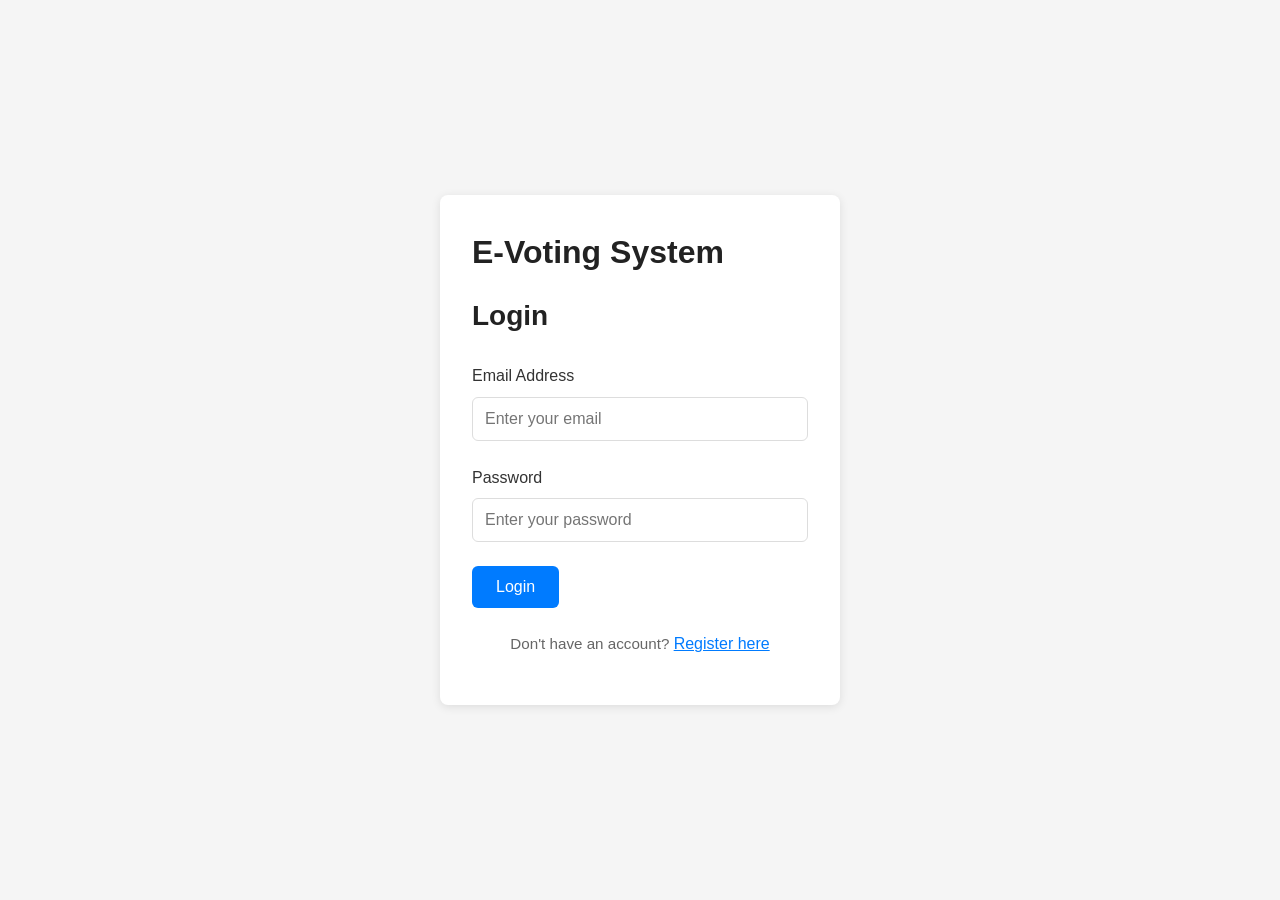
==== index.html @ 1eb37b3e "feat:"feat: create static frontend structure for e-voting system"" ====
<!DOCTYPE html>
<html lang="en">
<head>
    <meta charset="UTF-8">
    <meta name="viewport" content="width=device-width, initial-scale=1.0">
    <title>E-Voting System - Login & Register</title>
    <link rel="stylesheet" href="css/styles.css">
</head>
<body>
    <main class="auth-container">
        <div class="auth-wrapper">
            <!-- Login Section -->
            <section id="login-section" class="auth-section active">
                <h1>E-Voting System</h1>
                <h2>Login</h2>
                <form id="login-form" class="auth-form">
                    <div class="form-group">
                        <label for="login-email">Email Address</label>
                        <input 
                            type="email" 
                            id="login-email" 
                            name="email" 
                            placeholder="Enter your email"
                            required
                        >
                    </div>
                    <div class="form-group">
                        <label for="login-password">Password</label>
                        <input 
                            type="password" 
                            id="login-password" 
                            name="password" 
                            placeholder="Enter your password"
                            required
                        >
                    </div>
                    <button type="submit" class="btn btn-primary">Login</button>
                </form>
                <p class="auth-toggle">
                    Don't have an account? 
                    <button type="button" class="toggle-btn" id="toggle-register">Register here</button>
                </p>
            </section>

            <!-- Register Section -->
            <section id="register-section" class="auth-section">
                <h1>E-Voting System</h1>
                <h2>Create Account</h2>
                <form id="register-form" class="auth-form">
                    <div class="form-group">
                        <label for="register-name">Full Name</label>
                        <input 
                            type="text" 
                            id="register-name" 
                            name="name" 
                            placeholder="Enter your full name"
                            required
                        >
                    </div>
                    <div class="form-group">
                        <label for="register-email">Email Address</label>
                        <input 
                            type="email" 
                            id="register-email" 
                            name="email" 
                            placeholder="Enter your email"
                            required
                        >
                    </div>
                    <div class="form-group">
                        <label for="register-password">Password</label>
                        <input 
                            type="password" 
                            id="register-password" 
                            name="password" 
                            placeholder="Enter a strong password"
                            required
                        >
                    </div>
                    <div class="form-group">
                        <label for="register-confirm-password">Confirm Password</label>
                        <input 
                            type="password" 
                            id="register-confirm-password" 
                            name="confirm-password" 
                            placeholder="Confirm your password"
                            required
                        >
                    </div>
                    <div class="form-group">
                        <label for="register-voter-id">Voter ID</label>
                        <input 
                            type="text" 
                            id="register-voter-id" 
                            name="voter-id" 
                            placeholder="Enter your voter ID"
                            required
                        >
                    </div>
                    <button type="submit" class="btn btn-primary">Register</button>
                </form>
                <p class="auth-toggle">
                    Already have an account? 
                    <button type="button" class="toggle-btn" id="toggle-login">Login here</button>
                </p>
            </section>
        </div>
    </main>

    <script src="js/auth.js"></script>
</body>
</html>
---- css/styles.css ----
/* ============================================
   Global Styles
   ============================================ */

* {
    margin: 0;
    padding: 0;
    box-sizing: border-box;
}

html {
    font-size: 16px;
}

body {
    font-family: 'Segoe UI', Tahoma, Geneva, Verdana, sans-serif;
    color: #333;
    background-color: #f5f5f5;
    line-height: 1.6;
}

/* ============================================
   Typography
   ============================================ */

h1, h2, h3, h4, h5, h6 {
    font-weight: 600;
    margin-bottom: 1rem;
    color: #222;
}

h1 {
    font-size: 2rem;
}

h2 {
    font-size: 1.75rem;
}

h3 {
    font-size: 1.5rem;
}

h4 {
    font-size: 1.25rem;
}

p {
    margin-bottom: 1rem;
    color: #555;
}

/* ============================================
   Buttons
   ============================================ */

.btn {
    padding: 0.75rem 1.5rem;
    border: none;
    border-radius: 0.375rem;
    font-size: 1rem;
    font-weight: 500;
    cursor: pointer;
    transition: all 0.3s ease;
    text-decoration: none;
    display: inline-block;
}

.btn-primary {
    background-color: #007bff;
    color: white;
}

.btn-primary:hover {
    background-color: #0056b3;
}

.btn-secondary {
    background-color: #6c757d;
    color: white;
}

.btn-secondary:hover {
    background-color: #545b62;
}

.btn-success {
    background-color: #28a745;
    color: white;
}

.btn-success:hover {
    background-color: #1e7e34;
}

.btn-danger {
    background-color: #dc3545;
    color: white;
}

.btn-danger:hover {
    background-color: #a02622;
}

.btn:disabled {
    opacity: 0.5;
    cursor: not-allowed;
}

.toggle-btn {
    background: none;
    border: none;
    color: #007bff;
    cursor: pointer;
    text-decoration: underline;
    font-size: 1rem;
    padding: 0;
}

.toggle-btn:hover {
    color: #0056b3;
}

/* ============================================
   Forms
   ============================================ */

.form-group {
    margin-bottom: 1.5rem;
}

label {
    display: block;
    margin-bottom: 0.5rem;
    font-weight: 500;
    color: #333;
}

input[type="text"],
input[type="email"],
input[type="password"],
input[type="date"],
textarea,
select {
    width: 100%;
    padding: 0.75rem;
    border: 1px solid #ddd;
    border-radius: 0.375rem;
    font-size: 1rem;
    font-family: inherit;
    transition: border-color 0.3s ease;
}

input[type="text"]:focus,
input[type="email"]:focus,
input[type="password"]:focus,
input[type="date"]:focus,
textarea:focus,
select:focus {
    outline: none;
    border-color: #007bff;
    box-shadow: 0 0 0 3px rgba(0, 123, 255, 0.1);
}

/* ============================================
   Alerts
   ============================================ */

.alert {
    padding: 1rem;
    border-radius: 0.375rem;
    margin-bottom: 1rem;
    border-left: 4px solid;
}

.alert-success {
    background-color: #d4edda;
    border-color: #28a745;
    color: #155724;
}

.alert-error {
    background-color: #f8d7da;
    border-color: #dc3545;
    color: #721c24;
}

.alert-warning {
    background-color: #fff3cd;
    border-color: #ffc107;
    color: #856404;
}

.alert-info {
    background-color: #d1ecf1;
    border-color: #17a2b8;
    color: #0c5460;
}

.hidden {
    display: none !important;
}

/* ============================================
   Navbar
   ============================================ */

.navbar {
    background-color: #222;
    color: white;
    padding: 1rem 0;
    box-shadow: 0 2px 4px rgba(0, 0, 0, 0.1);
}

.nav-container {
    max-width: 1200px;
    margin: 0 auto;
    padding: 0 1rem;
    display: flex;
    justify-content: space-between;
    align-items: center;
}

.nav-brand {
    color: white;
    margin: 0;
    font-size: 1.5rem;
}

.nav-menu {
    list-style: none;
    display: flex;
    align-items: center;
    gap: 2rem;
}

.user-info {
    color: #ddd;
    font-size: 0.95rem;
}

/* ============================================
   Authentication Pages
   ============================================ */

.auth-container {
    display: flex;
    justify-content: center;
    align-items: center;
    min-height: 100vh;
    padding: 2rem 1rem;
}

.auth-wrapper {
    background-color: white;
    border-radius: 0.5rem;
    box-shadow: 0 2px 10px rgba(0, 0, 0, 0.1);
    width: 100%;
    max-width: 400px;
    padding: 2rem;
}

.auth-section {
    display: none;
}

.auth-section.active {
    display: block;
}

.auth-form {
    margin-top: 1.5rem;
}

.auth-toggle {
    text-align: center;
    margin-top: 1.5rem;
    color: #666;
    font-size: 0.95rem;
}

/* ============================================
   Voting Page
   ============================================ */

.voting-container {
    max-width: 1000px;
    margin: 2rem auto;
    padding: 0 1rem;
}

.voting-wrapper {
    background-color: white;
    border-radius: 0.5rem;
    box-shadow: 0 2px 10px rgba(0, 0, 0, 0.1);
    padding: 2rem;
}

.voting-instructions {
    margin-bottom: 2rem;
    padding: 1rem;
    background-color: #f8f9fa;
    border-left: 4px solid #007bff;
    border-radius: 0.375rem;
}

.voting-instructions p {
    margin-bottom: 0;
}

.voting-status {
    margin-bottom: 2rem;
}

.status-card {
    background-color: #e7f3ff;
    border: 1px solid #b3d9ff;
    border-radius: 0.375rem;
    padding: 1rem;
    text-align: center;
}

.status-card p {
    margin-bottom: 0.5rem;
}

.candidates-section {
    margin-bottom: 2rem;
}

.candidates-grid {
    display: grid;
    grid-template-columns: repeat(auto-fill, minmax(250px, 1fr));
    gap: 1rem;
    margin-top: 1rem;
}

.candidate-card {
    background-color: #f8f9fa;
    border: 2px solid #ddd;
    border-radius: 0.375rem;
    padding: 1.5rem;
    cursor: pointer;
    transition: all 0.3s ease;
    text-align: center;
}

.candidate-card:hover {
    border-color: #007bff;
    box-shadow: 0 4px 12px rgba(0, 123, 255, 0.15);
}

.candidate-card.selected {
    background-color: #e7f3ff;
    border-color: #007bff;
}

.candidate-name {
    font-size: 1.25rem;
    font-weight: 600;
    margin-bottom: 0.5rem;
}

.candidate-party {
    color: #666;
    font-size: 0.95rem;
    margin-bottom: 1rem;
}

.candidate-checkbox {
    width: 20px;
    height: 20px;
    cursor: pointer;
    accent-color: #007bff;
}

.voting-actions {
    display: flex;
    gap: 1rem;
    margin-top: 2rem;
    justify-content: center;
}

.voting-actions .btn {
    min-width: 150px;
}

/* ============================================
   Modal
   ============================================ */

.modal {
    position: fixed;
    top: 0;
    left: 0;
    width: 100%;
    height: 100%;
    background-color: rgba(0, 0, 0, 0.5);
    display: flex;
    justify-content: center;
    align-items: center;
    z-index: 1000;
}

.modal.hidden {
    display: none;
}

.modal-content {
    background-color: white;
    border-radius: 0.5rem;
    padding: 2rem;
    max-width: 400px;
    box-shadow: 0 4px 20px rgba(0, 0, 0, 0.2);
}

.modal-content h3 {
    margin-bottom: 1rem;
}

.warning {
    color: #dc3545;
    font-weight: 500;
    margin-bottom: 1.5rem;
}

.modal-actions {
    display: flex;
    gap: 1rem;
    justify-content: flex-end;
}

/* ============================================
   Admin Page
   ============================================ */

.admin-container {
    max-width: 1200px;
    margin: 2rem auto;
    padding: 0 1rem;
}

.admin-wrapper {
    background-color: white;
    border-radius: 0.5rem;
    box-shadow: 0 2px 10px rgba(0, 0, 0, 0.1);
    padding: 2rem;
}

.results-header {
    margin-bottom: 2rem;
    border-bottom: 2px solid #eee;
    padding-bottom: 1.5rem;
}

.results-stats {
    display: grid;
    grid-template-columns: repeat(auto-fit, minmax(200px, 1fr));
    gap: 1.5rem;
    margin-top: 1.5rem;
}

.stat-card {
    background-color: #f8f9fa;
    border: 1px solid #ddd;
    border-radius: 0.375rem;
    padding: 1.5rem;
    text-align: center;
}

.stat-card h4 {
    margin-bottom: 1rem;
    color: #666;
}

.stat-number {
    font-size: 2rem;
    font-weight: bold;
    color: #007bff;
    margin: 0;
}

.stat-text {
    font-size: 1.25rem;
    color: #28a745;
    margin: 0;
}

.results-section {
    margin-bottom: 2rem;
}

.results-container {
    display: grid;
    grid-template-columns: repeat(auto-fill, minmax(300px, 1fr));
    gap: 1.5rem;
    margin-top: 1rem;
}

.result-card {
    background-color: #f8f9fa;
    border: 1px solid #ddd;
    border-radius: 0.375rem;
    padding: 1.5rem;
}

.result-card-header {
    display: flex;
    justify-content: space-between;
    align-items: center;
    margin-bottom: 1rem;
    border-bottom: 1px solid #ddd;
    padding-bottom: 1rem;
}

.result-card-name {
    font-weight: 600;
    color: #222;
}

.result-card-party {
    color: #666;
    font-size: 0.9rem;
}

.result-card-votes {
    margin-bottom: 1rem;
}

.result-card-votes p {
    margin: 0.5rem 0;
    color: #555;
}

.vote-count {
    font-size: 1.5rem;
    font-weight: bold;
    color: #007bff;
}

.progress-bar {
    width: 100%;
    height: 24px;
    background-color: #e9ecef;
    border-radius: 0.375rem;
    overflow: hidden;
    margin-top: 0.5rem;
}

.progress-fill {
    height: 100%;
    background-color: #007bff;
    display: flex;
    align-items: center;
    justify-content: center;
    color: white;
    font-size: 0.75rem;
    font-weight: 600;
    transition: width 0.3s ease;
}

.results-chart {
    margin: 2rem 0;
    padding: 2rem;
    background-color: #f8f9fa;
    border-radius: 0.375rem;
    display: none;
}

canvas {
    max-width: 100%;
    height: auto;
}

.admin-actions {
    display: flex;
    gap: 1rem;
    flex-wrap: wrap;
    margin-top: 2rem;
    justify-content: center;
}

.admin-actions .btn {
    min-width: 150px;
}

/* ============================================
   Responsive Design
   ============================================ */

@media (max-width: 768px) {
    html {
        font-size: 14px;
    }

    h1 {
        font-size: 1.5rem;
    }

    h2 {
        font-size: 1.25rem;
    }

    .candidates-grid {
        grid-template-columns: 1fr;
    }

    .results-container {
        grid-template-columns: 1fr;
    }

    .voting-actions {
        flex-direction: column;
    }

    .voting-actions .btn {
        width: 100%;
    }

    .admin-actions {
        flex-direction: column;
    }

    .admin-actions .btn {
        width: 100%;
    }

    .nav-menu {
        gap: 1rem;
        flex-direction: column;
    }

    .nav-container {
        flex-direction: column;
        gap: 1rem;
    }

    .modal-content {
        margin: 1rem;
    }

    .results-stats {
        grid-template-columns: 1fr;
    }
}

@media (max-width: 480px) {
    .auth-wrapper {
        padding: 1.5rem 1rem;
    }

    .voting-wrapper {
        padding: 1.5rem 1rem;
    }

    .admin-wrapper {
        padding: 1.5rem 1rem;
    }

    .btn {
        padding: 0.6rem 1rem;
        font-size: 0.9rem;
    }
}
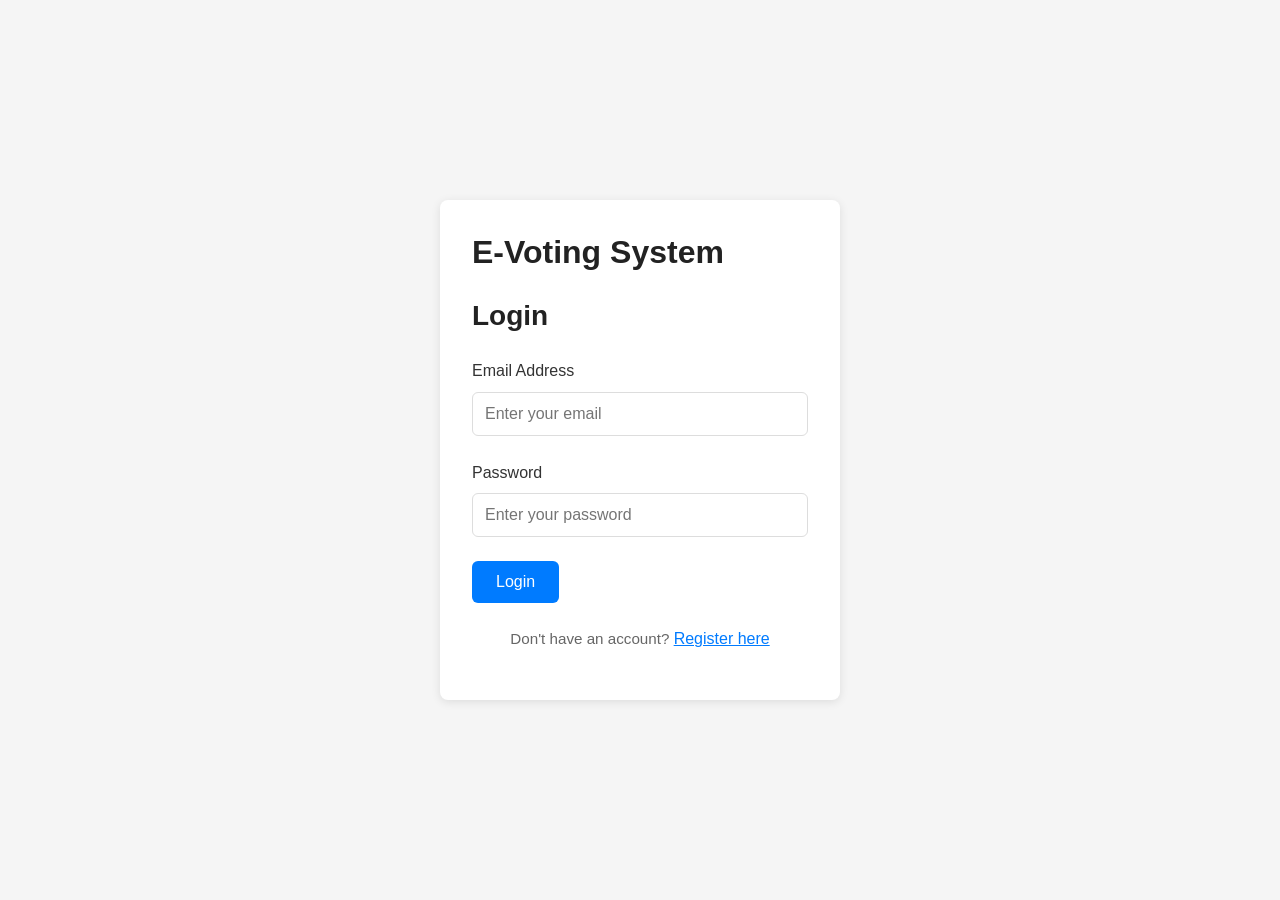
==== commit a32e5027: "Change title in branch 1" ====
--- a/index.html
+++ b/index.html
@@ -3,12 +3,13 @@
 <head>
     <meta charset="UTF-8">
     <meta name="viewport" content="width=device-width, initial-scale=1.0">
-    <title>E-Voting System - Login & Register</title>
+    <title>E-Voting System - Login & Sign Up</title>
     <link rel="stylesheet" href="css/styles.css">
 </head>
 <body>
     <main class="auth-container">
         <div class="auth-wrapper">
+            <div id="auth-error" class="alert alert-error hidden" role="alert"></div>
             <!-- Login Section -->
             <section id="login-section" class="auth-section active">
                 <h1>E-Voting System</h1>
@@ -49,51 +50,31 @@
                 <form id="register-form" class="auth-form">
                     <div class="form-group">
                         <label for="register-name">Full Name</label>
-                        <input 
-                            type="text" 
-                            id="register-name" 
-                            name="name" 
+                        <input
+                            type="text"
+                            id="register-name"
+                            name="name"
                             placeholder="Enter your full name"
                             required
                         >
                     </div>
                     <div class="form-group">
                         <label for="register-email">Email Address</label>
-                        <input 
-                            type="email" 
-                            id="register-email" 
-                            name="email" 
+                        <input
+                            type="email"
+                            id="register-email"
+                            name="email"
                             placeholder="Enter your email"
                             required
                         >
                     </div>
                     <div class="form-group">
                         <label for="register-password">Password</label>
-                        <input 
-                            type="password" 
-                            id="register-password" 
-                            name="password" 
+                        <input
+                            type="password"
+                            id="register-password"
+                            name="password"
                             placeholder="Enter a strong password"
-                            required
-                        >
-                    </div>
-                    <div class="form-group">
-                        <label for="register-confirm-password">Confirm Password</label>
-                        <input 
-                            type="password" 
-                            id="register-confirm-password" 
-                            name="confirm-password" 
-                            placeholder="Confirm your password"
-                            required
-                        >
-                    </div>
-                    <div class="form-group">
-                        <label for="register-voter-id">Voter ID</label>
-                        <input 
-                            type="text" 
-                            id="register-voter-id" 
-                            name="voter-id" 
-                            placeholder="Enter your voter ID"
                             required
                         >
                     </div>
--- a/css/styles.css
+++ b/css/styles.css
@@ -27,27 +27,33 @@
     font-weight: 600;
     margin-bottom: 1rem;
     color: #222;
+    line-height: 1.3;
 }
 
 h1 {
     font-size: 2rem;
+    margin-bottom: 1.5rem;
 }
 
 h2 {
     font-size: 1.75rem;
+    margin-bottom: 1.5rem;
 }
 
 h3 {
     font-size: 1.5rem;
+    margin-bottom: 1rem;
 }
 
 h4 {
     font-size: 1.25rem;
+    margin-bottom: 0.75rem;
 }
 
 p {
     margin-bottom: 1rem;
     color: #555;
+    line-height: 1.6;
 }
 
 /* ============================================
@@ -64,6 +70,31 @@
     transition: all 0.3s ease;
     text-decoration: none;
     display: inline-block;
+    position: relative;
+}
+
+.btn:disabled {
+    opacity: 0.6;
+    cursor: not-allowed;
+    pointer-events: none;
+}
+
+.btn.loading {
+    opacity: 0.8;
+    pointer-events: none;
+}
+
+.btn.loading::after {
+    content: '';
+    display: inline-block;
+    width: 14px;
+    height: 14px;
+    margin-left: 0.5rem;
+    border: 2px solid rgba(255, 255, 255, 0.3);
+    border-radius: 50%;
+    border-top-color: white;
+    animation: spin 0.6s linear infinite;
+    vertical-align: middle;
 }
 
 .btn-primary {
@@ -171,6 +202,15 @@
     border-radius: 0.375rem;
     margin-bottom: 1rem;
     border-left: 4px solid;
+    display: flex;
+    align-items: center;
+    justify-content: space-between;
+    animation: slideInDown 0.3s ease;
+    font-weight: 500;
+}
+
+.alert.hidden {
+    display: none !important;
 }
 
 .alert-success {
@@ -195,6 +235,93 @@
     background-color: #d1ecf1;
     border-color: #17a2b8;
     color: #0c5460;
+}
+
+.alert-close {
+    background: none;
+    border: none;
+    font-size: 1.5rem;
+    cursor: pointer;
+    color: inherit;
+    padding: 0;
+    margin-left: 1rem;
+    opacity: 0.8;
+    transition: opacity 0.2s ease;
+}
+
+.alert-close:hover {
+    opacity: 1;
+}
+
+.admin-alert {
+    position: fixed;
+    top: 80px;
+    right: 20px;
+    max-width: 400px;
+    z-index: 1001;
+    animation: slideInRight 0.3s ease;
+    box-shadow: 0 4px 12px rgba(0, 0, 0, 0.15);
+}
+
+/* Loading Spinner */
+.loading-spinner {
+    display: flex;
+    flex-direction: column;
+    align-items: center;
+    justify-content: center;
+    padding: 3rem;
+    text-align: center;
+    animation: fadeIn 0.3s ease;
+}
+
+.loading-spinner.hidden {
+    display: none;
+}
+
+.spinner {
+    border: 4px solid #f3f3f3;
+    border-top: 4px solid #007bff;
+    border-radius: 50%;
+    width: 40px;
+    height: 40px;
+    animation: spin 1s linear infinite;
+    margin-bottom: 1rem;
+}
+
+@keyframes spin {
+    0% { transform: rotate(0deg); }
+    100% { transform: rotate(360deg); }
+}
+
+@keyframes slideInDown {
+    from {
+        transform: translateY(-100%);
+        opacity: 0;
+    }
+    to {
+        transform: translateY(0);
+        opacity: 1;
+    }
+}
+
+@keyframes slideInRight {
+    from {
+        transform: translateX(400px);
+        opacity: 0;
+    }
+    to {
+        transform: translateX(0);
+        opacity: 1;
+    }
+}
+
+@keyframes fadeIn {
+    from {
+        opacity: 0;
+    }
+    to {
+        opacity: 1;
+    }
 }
 
 .hidden {
@@ -328,50 +455,88 @@
     margin-bottom: 2rem;
 }
 
+.candidates-section h3 {
+    margin-top: 0;
+}
+
+.candidates-intro {
+    color: #666;
+    margin-bottom: 1.5rem;
+}
+
 .candidates-grid {
     display: grid;
-    grid-template-columns: repeat(auto-fill, minmax(250px, 1fr));
-    gap: 1rem;
+    grid-template-columns: repeat(auto-fill, minmax(280px, 1fr));
+    gap: 1.5rem;
     margin-top: 1rem;
 }
 
 .candidate-card {
-    background-color: #f8f9fa;
-    border: 2px solid #ddd;
-    border-radius: 0.375rem;
-    padding: 1.5rem;
+    background: linear-gradient(135deg, #f8f9fa 0%, #ffffff 100%);
+    border: 2px solid #e0e0e0;
+    border-radius: 0.5rem;
+    padding: 1.75rem;
     cursor: pointer;
     transition: all 0.3s ease;
     text-align: center;
+    box-shadow: 0 2px 8px rgba(0, 0, 0, 0.08);
+    display: flex;
+    flex-direction: column;
+    justify-content: space-between;
+    min-height: 280px;
 }
 
 .candidate-card:hover {
     border-color: #007bff;
-    box-shadow: 0 4px 12px rgba(0, 123, 255, 0.15);
+    box-shadow: 0 6px 16px rgba(0, 123, 255, 0.2);
+    transform: translateY(-4px);
 }
 
 .candidate-card.selected {
-    background-color: #e7f3ff;
-    border-color: #007bff;
+    background: linear-gradient(135deg, #e7f3ff 0%, #f0f8ff 100%);
+    border-color: #0056b3;
+    box-shadow: 0 6px 16px rgba(0, 123, 255, 0.3);
+}
+
+.candidate-card-content {
+    display: flex;
+    flex-direction: column;
+    gap: 1rem;
+    align-items: center;
 }
 
 .candidate-name {
-    font-size: 1.25rem;
-    font-weight: 600;
-    margin-bottom: 0.5rem;
+    font-size: 1.3rem;
+    font-weight: 700;
+    color: #222;
+    margin: 0;
+    word-break: break-word;
 }
 
 .candidate-party {
     color: #666;
     font-size: 0.95rem;
-    margin-bottom: 1rem;
-}
-
-.candidate-checkbox {
-    width: 20px;
-    height: 20px;
-    cursor: pointer;
-    accent-color: #007bff;
+    font-weight: 500;
+    margin: 0;
+    text-transform: capitalize;
+}
+
+.candidate-vote-btn {
+    margin-top: 0.5rem;
+    min-width: 120px;
+    font-weight: 600;
+    padding: 0.65rem 1.25rem;
+    border-radius: 0.375rem;
+    transition: all 0.2s ease;
+}
+
+.candidate-vote-btn:active:not(:disabled) {
+    transform: scale(0.98);
+}
+
+.candidate-vote-btn:disabled {
+    opacity: 0.6;
+    cursor: not-allowed;
 }
 
 .voting-actions {
@@ -490,6 +655,65 @@
     margin-bottom: 2rem;
 }
 
+.results-header-actions {
+    display: flex;
+    justify-content: space-between;
+    align-items: center;
+    margin-bottom: 1.5rem;
+}
+
+.results-header-actions h3 {
+    margin: 0;
+}
+
+.btn-sm {
+    padding: 0.5rem 1rem;
+    font-size: 0.9rem;
+}
+
+.table-responsive {
+    overflow-x: auto;
+    margin-bottom: 1rem;
+}
+
+.results-table {
+    width: 100%;
+    border-collapse: collapse;
+    background-color: white;
+    border-radius: 0.375rem;
+    overflow: hidden;
+    box-shadow: 0 1px 3px rgba(0, 0, 0, 0.1);
+}
+
+.results-table thead {
+    background-color: #007bff;
+    color: white;
+}
+
+.results-table th {
+    padding: 1rem;
+    text-align: left;
+    font-weight: 600;
+    font-size: 0.95rem;
+    text-transform: uppercase;
+    letter-spacing: 0.5px;
+}
+
+.results-table td {
+    padding: 1rem;
+    border-bottom: 1px solid #eee;
+    color: #333;
+}
+
+.results-table tbody tr:hover {
+    background-color: #f8f9fa;
+    transition: background-color 0.2s ease;
+}
+
+.results-table tbody tr:last-child td {
+    border-bottom: none;
+}
+
 .results-container {
     display: grid;
     grid-template-columns: repeat(auto-fill, minmax(300px, 1fr));
@@ -601,6 +825,10 @@
         font-size: 1.25rem;
     }
 
+    h3 {
+        font-size: 1.1rem;
+    }
+
     .candidates-grid {
         grid-template-columns: 1fr;
     }
@@ -642,6 +870,31 @@
     .results-stats {
         grid-template-columns: 1fr;
     }
+
+    .results-header-actions {
+        flex-direction: column;
+        gap: 1rem;
+    }
+
+    .results-header-actions h3 {
+        margin: 0;
+    }
+
+    .table-responsive {
+        font-size: 0.9rem;
+    }
+
+    .results-table th,
+    .results-table td {
+        padding: 0.75rem 0.5rem;
+    }
+
+    .admin-alert {
+        right: 10px;
+        left: 10px;
+        max-width: none;
+        top: 70px;
+    }
 }
 
 @media (max-width: 480px) {
@@ -661,4 +914,24 @@
         padding: 0.6rem 1rem;
         font-size: 0.9rem;
     }
-}
+
+    .nav-brand {
+        font-size: 1.2rem;
+    }
+
+    .user-info {
+        font-size: 0.8rem;
+    }
+
+    .results-table th,
+    .results-table td {
+        padding: 0.5rem 0.25rem;
+        font-size: 0.85rem;
+    }
+
+    .stat-number {
+        font-size: 1.5rem;
+    }
+
+    .results-header {
+        padding-bottom: 1rem;
